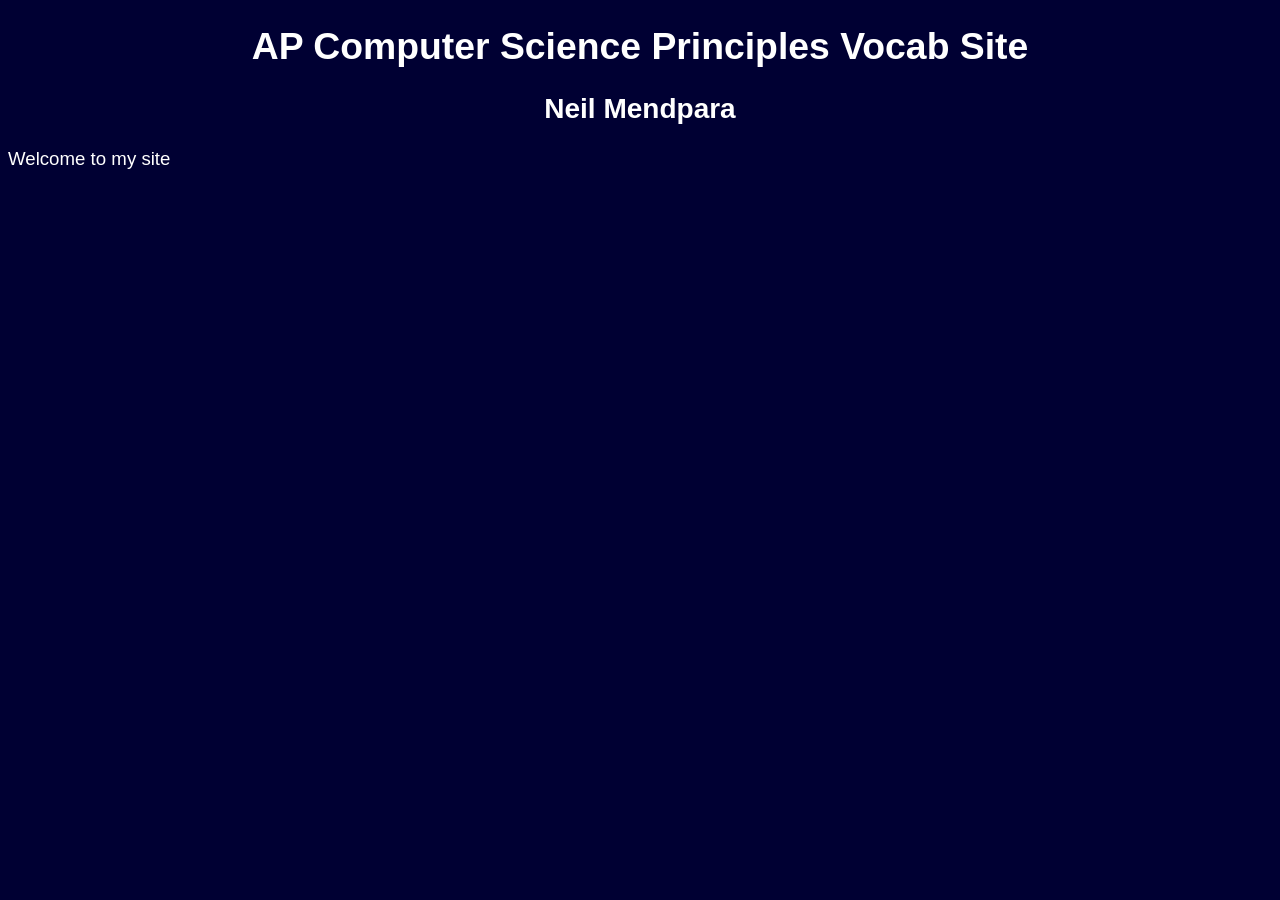
==== index.html @ 32c5370c "Add files via upload" ====
<!DOCTYPE html>
<html>
	<head>
		<title>
			AP Computer Science Principles Vocab Site
		</title>
		<link href="style1.css" rel = "stylesheet" type = "text/css"
	</head>
	<style>
	h1 {text-align: center;}
	h2 {text-align: center;}
	</style>
	<body>
		<h1>
			AP Computer Science Principles Vocab Site
		</h1>
		<h2>
			Neil Mendpara
		</h2>
		<p> 
			Welcome to my site
		</p?
	</body>

	
	
	
	
	
	
	
	
</html>
---- style1.css ----
body	{background-color:#000033;
		color: #FFFFFF;
		font-family: sans-serif;
		font-size:14pt;
		}
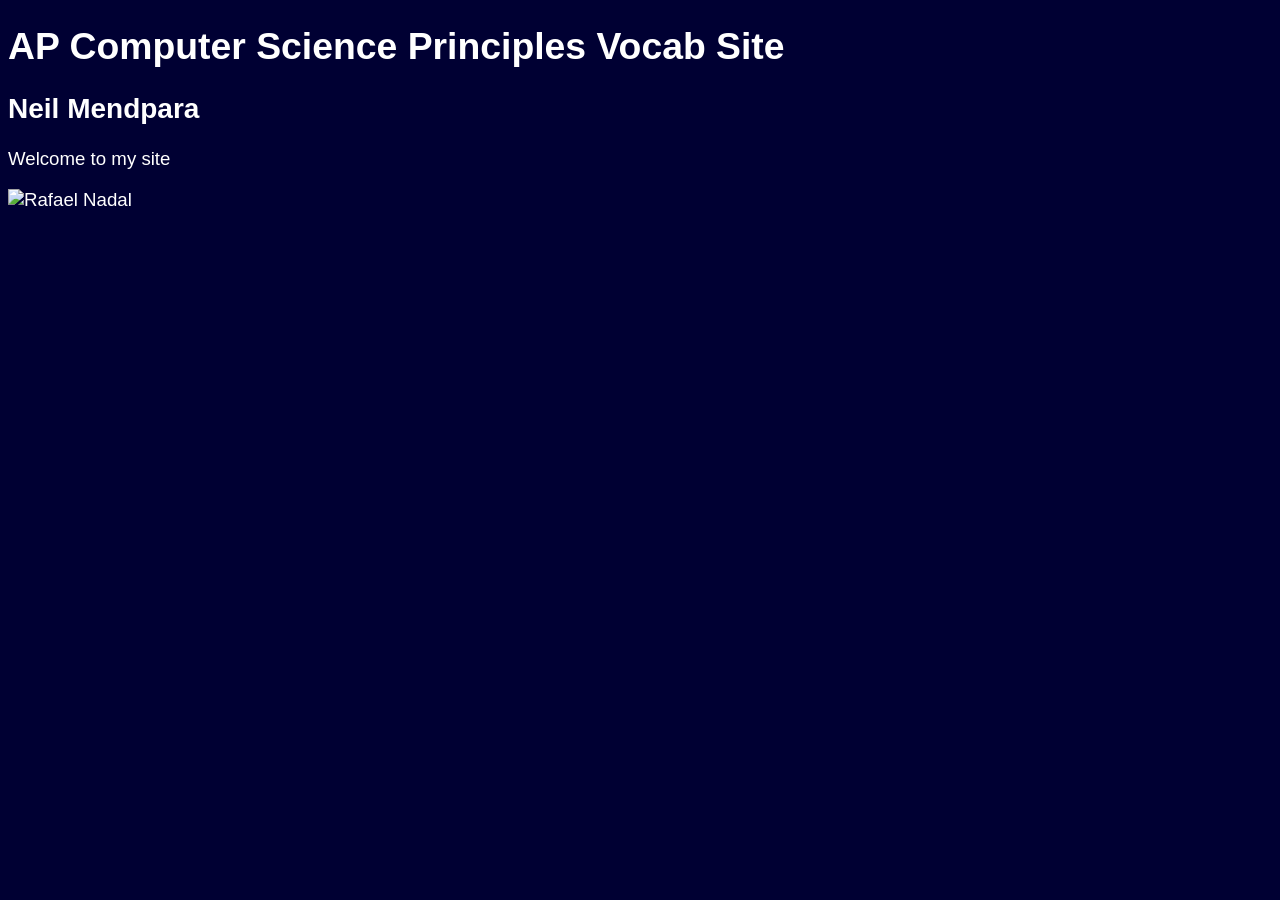
==== commit 7597646c: "Update index.html" ====
--- a/index.html
+++ b/index.html
@@ -6,10 +6,6 @@
 		</title>
 		<link href="style1.css" rel = "stylesheet" type = "text/css"
 	</head>
-	<style>
-	h1 {text-align: center;}
-	h2 {text-align: center;}
-	</style>
 	<body>
 		<h1>
 			AP Computer Science Principles Vocab Site
@@ -19,7 +15,8 @@
 		</h2>
 		<p> 
 			Welcome to my site
-		</p?
+		</p>
+		<img src= "images/rafa.jpg" title = "Rafael Nadal" style ="width:30%"/>
 	</body>
 
 	
@@ -30,4 +27,4 @@
 	
 	
 	
-</html>+</html>
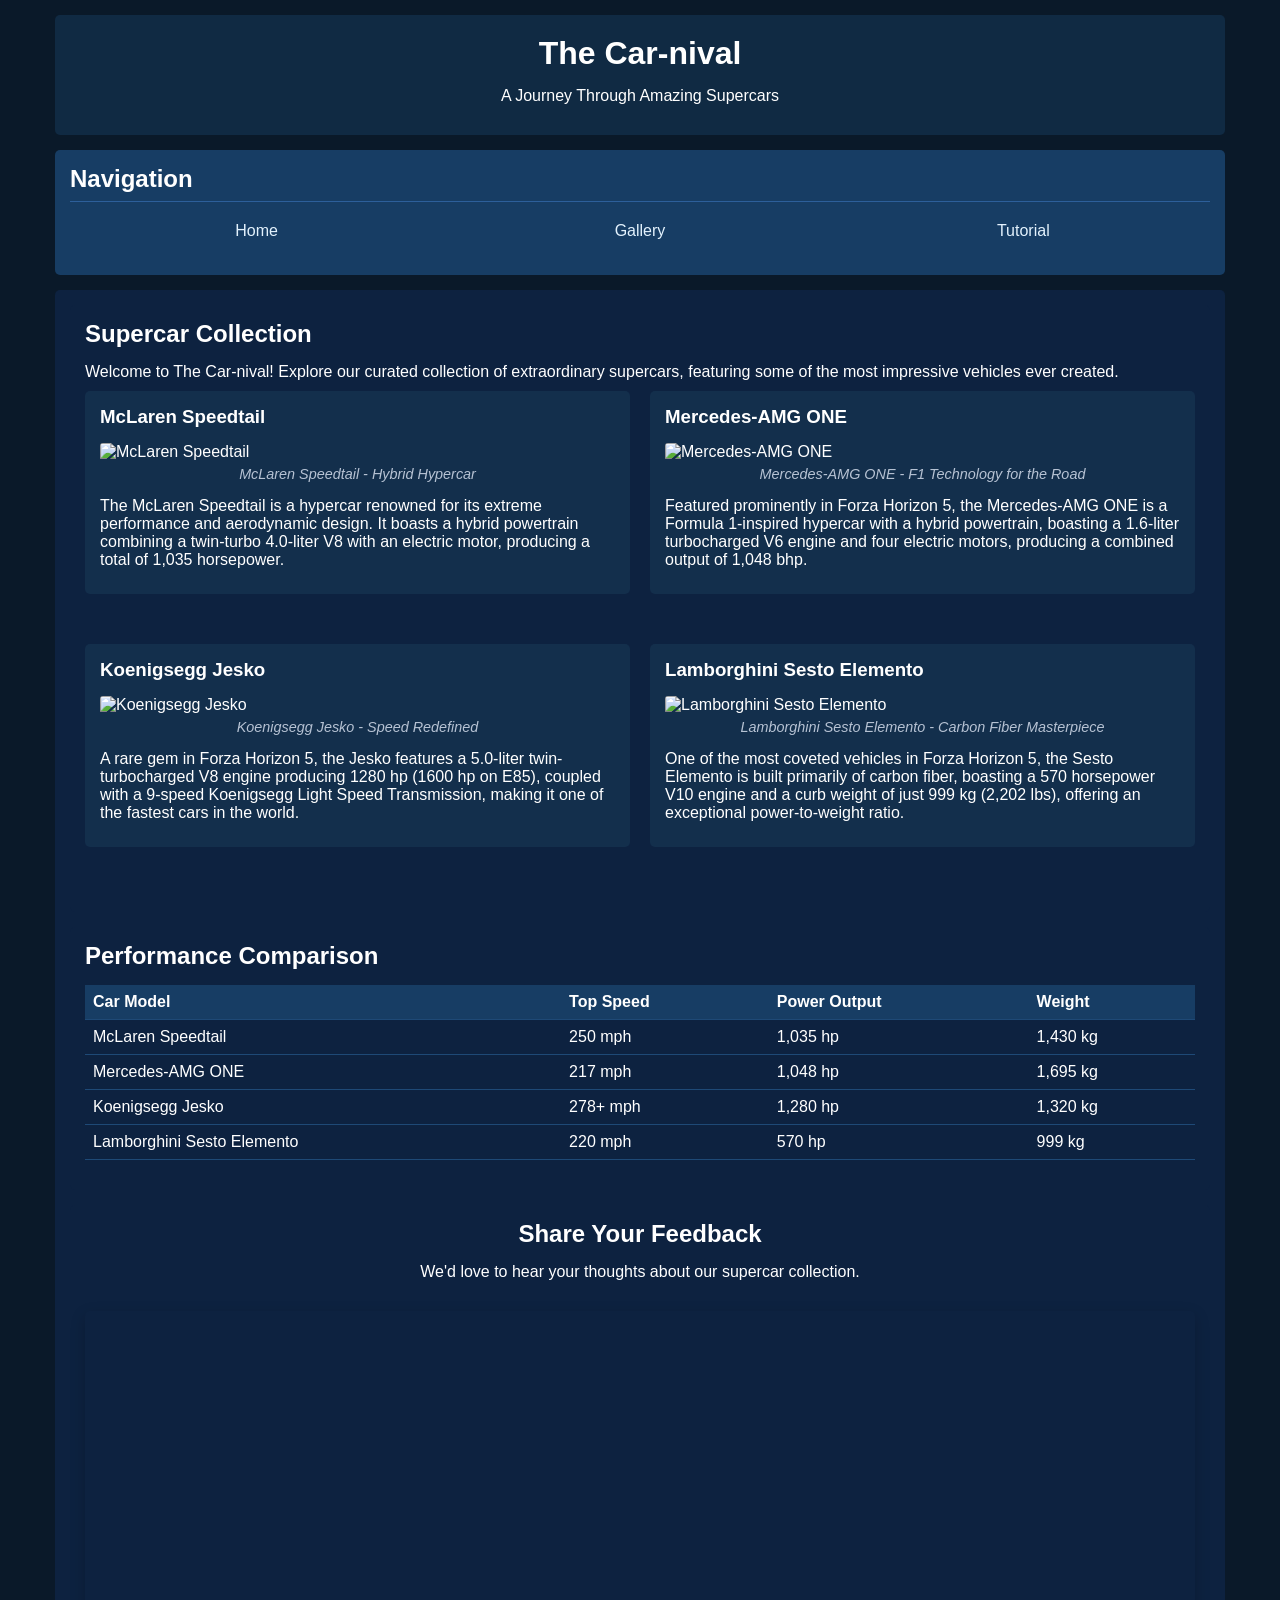
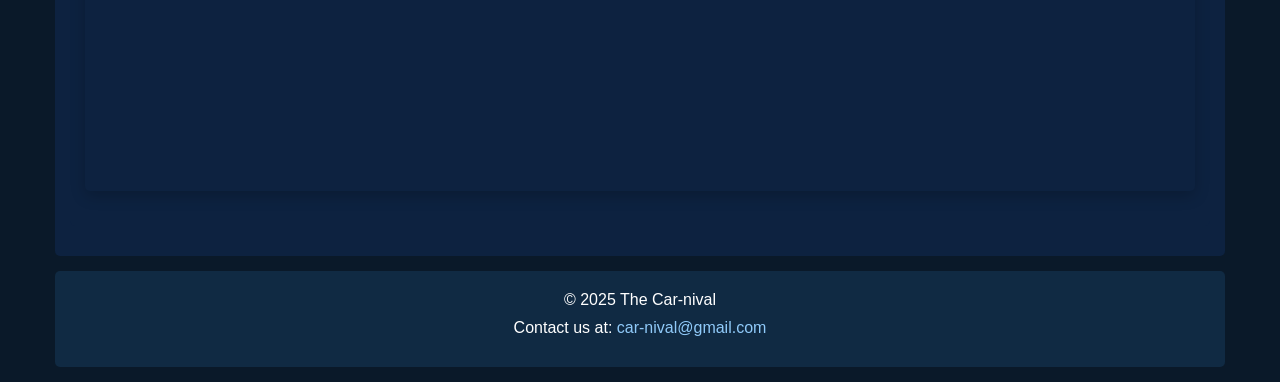
==== commit aa71a3bc: "Add files via upload updated site" ====
--- a/index.html
+++ b/index.html
@@ -1,30 +1,128 @@
-<!DOCTYPE html>
-<html>
-	<head>
-		<title>
-			AP Computer Science Principles Vocab Site
-		</title>
-		<link href="style1.css" rel = "stylesheet" type = "text/css"
-	</head>
-	<body>
-		<h1>
-			AP Computer Science Principles Vocab Site
-		</h1>
-		<h2>
-			Neil Mendpara
-		</h2>
-		<p> 
-			Welcome to my site
-		</p>
-		<img src= "images/rafa.jpg" title = "Rafael Nadal" style ="width:30%"/>
-	</body>
-
-	
-	
-	
-	
-	
-	
-	
-	
-</html>
+<!doctype html>
+<html lang="en">
+<head>
+  <meta charset="utf-8">
+  <meta name="viewport" content="width=device-width, initial-scale=1.0">
+  <title>The Car-nival</title>
+  <link rel="stylesheet" href="style.css">
+  <script>
+    function carAlert() {
+      alert("You clicked a cool car!");
+    }
+  </script>
+</head>
+<body>
+  <header>
+    <h1>The Car-nival</h1>
+    <p>A Journey Through Amazing Supercars</p>
+  </header>
+  
+  <nav>
+    <h2>Navigation</h2>
+    <ul>
+      <li><a href="index.html" class="active">Home</a></li>
+      <li><a href="gallery.html">Gallery</a></li>
+	  <li><a href="tutorial.html">Tutorial</a></li>
+    </ul>
+  </nav>
+  <main>
+    <section>
+      <h2>Supercar Collection</h2>
+      <p>Welcome to The Car-nival! Explore our curated collection of extraordinary supercars, featuring some of the most impressive vehicles ever created.</p>
+      
+      <div class="gallery-grid">
+        <div class="car-card">
+          <h3>McLaren Speedtail</h3>
+          <figure>
+            <img onclick="carAlert()" src="https://upload.wikimedia.org/wikipedia/commons/thumb/3/35/McLaren_Speedtail_Genf_2019_1Y7A5636.jpg/960px-McLaren_Speedtail_Genf_2019_1Y7A5636.jpg" alt="McLaren Speedtail" class="car-image">
+            <figcaption>McLaren Speedtail - Hybrid Hypercar</figcaption>
+          </figure>
+          <p>The McLaren Speedtail is a hypercar renowned for its extreme performance and aerodynamic design. It boasts a hybrid powertrain combining a twin-turbo 4.0-liter V8 with an electric motor, producing a total of 1,035 horsepower.</p>
+        </div>
+        
+        <div class="car-card">
+          <h3>Mercedes-AMG ONE</h3>
+          <figure>
+            <img onclick="carAlert()" src="https://upload.wikimedia.org/wikipedia/commons/3/3b/Mercedes-AMG_One_IAA_2021_1X7A0108.jpg" alt="Mercedes-AMG ONE" class="car-image">
+            <figcaption>Mercedes-AMG ONE - F1 Technology for the Road</figcaption>
+          </figure>
+          <p>Featured prominently in Forza Horizon 5, the Mercedes-AMG ONE is a Formula 1-inspired hypercar with a hybrid powertrain, boasting a 1.6-liter turbocharged V6 engine and four electric motors, producing a combined output of 1,048 bhp.</p>
+        </div>
+      </div>
+      
+      <div class="gallery-grid">
+        <div class="car-card">
+          <h3>Koenigsegg Jesko</h3>
+          <figure>
+            <img onclick="carAlert()" src="https://upload.wikimedia.org/wikipedia/commons/8/82/Koenigsegg_Jesko_Auto_Zuerich_2023_1X7A0924.jpg" alt="Koenigsegg Jesko" class="car-image">
+            <figcaption>Koenigsegg Jesko - Speed Redefined</figcaption>
+          </figure>
+          <p>A rare gem in Forza Horizon 5, the Jesko features a 5.0-liter twin-turbocharged V8 engine producing 1280 hp (1600 hp on E85), coupled with a 9-speed Koenigsegg Light Speed Transmission, making it one of the fastest cars in the world.</p>
+        </div>
+        
+        <div class="car-card">
+          <h3>Lamborghini Sesto Elemento</h3>
+          <figure>
+            <img onclick="carAlert()" src="https://upload.wikimedia.org/wikipedia/commons/1/1f/Lamborghini_Sesto_Elemento_%2816107850781%29.jpg" alt="Lamborghini Sesto Elemento" class="car-image">
+            <figcaption>Lamborghini Sesto Elemento - Carbon Fiber Masterpiece</figcaption>
+          </figure>
+          <p>One of the most coveted vehicles in Forza Horizon 5, the Sesto Elemento is built primarily of carbon fiber, boasting a 570 horsepower V10 engine and a curb weight of just 999 kg (2,202 lbs), offering an exceptional power-to-weight ratio.</p>
+        </div>
+      </div>
+    </section>
+    
+    <section>
+      <h2>Performance Comparison</h2>
+      <table>
+        <thead>
+          <tr>
+            <th>Car Model</th>
+            <th>Top Speed</th>
+            <th>Power Output</th>
+            <th>Weight</th>
+          </tr>
+        </thead>
+        <tbody>
+          <tr>
+            <td>McLaren Speedtail</td>
+            <td>250 mph</td>
+            <td>1,035 hp</td>
+            <td>1,430 kg</td>
+          </tr>
+          <tr>
+            <td>Mercedes-AMG ONE</td>
+            <td>217 mph</td>
+            <td>1,048 hp</td>
+            <td>1,695 kg</td>
+          </tr>
+          <tr>
+            <td>Koenigsegg Jesko</td>
+            <td>278+ mph</td>
+            <td>1,280 hp</td>
+            <td>1,320 kg</td>
+          </tr>
+          <tr>
+            <td>Lamborghini Sesto Elemento</td>
+            <td>220 mph</td>
+            <td>570 hp</td>
+            <td>999 kg</td>
+          </tr>
+        </tbody>
+      </table>
+    </section>
+    
+    <section class="feedback-section">
+      <h2>Share Your Feedback</h2>
+      <p>We'd love to hear your thoughts about our supercar collection.</p>
+      <div class="iframe-container">
+        <iframe width="640px" height="480px" src="https://forms.office.com/Pages/ResponsePage.aspx?id=-x3OL5-ROEmquMR_D8kYLfLm0SadhDlBmdQaxS61771UQUpHTUE0SUE2WVQzV0syVjYxQUFVUUNXRi4u&embed=true" frameborder="0" marginwidth="0" marginheight="0" style="border: none; max-width:100%; max-height:100vh" allowfullscreen webkitallowfullscreen mozallowfullscreen msallowfullscreen></iframe>
+      </div>
+    </section>
+  </main>
+  
+  <footer>
+    <p>© 2025 The Car-nival</p>
+    <p>Contact us at: <a href="mailto:car-nival@gmail.com">car-nival@gmail.com</a></p>
+  </footer>
+</body>
+</html>
--- a/style.css
+++ b/style.css
@@ -0,0 +1,240 @@
+* {
+  margin: 0;
+  padding: 0;
+  box-sizing: border-box;
+}
+
+body {
+  font-family: Arial, sans-serif;
+  color: #ffffff;
+  background-color: #0a1929;
+  max-width: 1200px;
+  margin: 0 auto;
+  padding: 15px;
+  display: flex;
+  flex-direction: column;
+  min-height: 100vh;
+}
+
+nav ul {
+  list-style-type: none;
+  margin-left: 0;
+  margin-top: 10px;
+  display: flex;
+  flex-wrap: wrap;
+  justify-content: space-between;
+  gap: 10px;
+}
+
+nav li {
+  flex: 1;
+  min-width: 150px;
+}
+
+.gallery-grid {
+  display: flex;
+  flex-wrap: wrap;
+  gap: 20px;
+  margin-bottom: 30px;
+  justify-content: space-between;
+}
+
+.car-card {
+  flex: 1 0 300px;
+  margin-bottom: 20px;
+  padding: 15px;
+  background-color: #132f4c;
+  border-radius: 5px;
+  display: flex;
+  flex-direction: column;
+  transition: transform 0.3s ease, box-shadow 0.3s ease;
+}
+
+.car-card:hover {
+  transform: translateY(-5px);
+  box-shadow: 0 10px 20px rgba(0,0,0,0.3);
+}
+
+header, footer {
+  display: flex;
+  flex-direction: column;
+  align-items: center;
+  justify-content: center;
+  text-align: center;
+  padding: 20px;
+  background-color: #102a43;
+  color: white;
+  border-radius: 5px;
+  margin-bottom: 15px;
+  width: 100%;
+}
+
+footer {
+  margin-top: auto;
+  margin-bottom: 0;
+}
+
+h1, h2, h3 {
+  margin-bottom: 15px;
+  color: #ffffff;
+}
+
+h1 {
+  font-size: 2rem;
+  text-align: center;
+}
+
+p {
+  margin-bottom: 10px;
+}
+
+a {
+  color: #90caf9;
+  text-decoration: none;
+}
+
+a:hover {
+  text-decoration: underline;
+}
+
+nav {
+  background-color: #173d64;
+  padding: 15px;
+  border-radius: 5px;
+  margin-bottom: 15px;
+  transition: transform 0.3s ease, box-shadow 0.3s ease;
+}
+
+nav:hover {
+  transform: translateY(-3px);
+  box-shadow: 0 5px 15px rgba(0,0,0,0.4);
+}
+
+nav h2 {
+  color: white;
+  border-bottom: 1px solid #2d5f9a;
+  padding-bottom: 8px;
+}
+
+nav:hover h2 {
+  color: #90caf9;
+}
+
+nav a {
+  color: #e3f2fd;
+  display: block;
+  padding: 5px 10px;
+  border-radius: 3px;
+  text-align: center;
+}
+
+nav a:hover {
+  color: white;
+  background-color: #1e4976;
+  text-decoration: none;
+}
+
+main {
+  flex: 1;
+  display: flex;
+  flex-direction: column;
+}
+
+main, section {
+  background-color: #0d2240;
+  padding: 15px;
+  border-radius: 5px;
+  margin-bottom: 15px;
+}
+
+.car-image {
+  width: 100%;
+  height: auto;
+  border-radius: 3px;
+  cursor: pointer;
+}
+
+.car-image:hover {
+  opacity: 0.9;
+}
+
+figure {
+  margin-bottom: 10px;
+}
+
+figcaption {
+  font-style: italic;
+  font-size: 0.9rem;
+  text-align: center;
+  padding: 5px 0;
+  color: #b6c2d3;
+}
+
+ol, ul {
+  margin-left: 20px;
+  margin-bottom: 15px;
+}
+
+table {
+  width: 100%;
+  border-collapse: collapse;
+  margin: 15px 0;
+}
+
+th, td {
+  padding: 8px;
+  text-align: left;
+  border-bottom: 1px solid #1e4976;
+}
+
+th {
+  background-color: #173d64;
+}
+
+/* New styles for the iframe section */
+.feedback-section {
+  display: flex;
+  flex-direction: column;
+  align-items: center;
+}
+
+.iframe-container {
+  width: 100%;
+  display: flex;
+  justify-content: center;
+  margin-top: 20px;
+  margin-bottom: 20px;
+}
+
+.iframe-container iframe {
+  width: 100%;
+  border-radius: 5px;
+  box-shadow: 0 5px 15px rgba(0,0,0,0.2);
+  transition: transform 0.3s ease, box-shadow 0.3s ease;
+}
+
+.iframe-container iframe:hover {
+  transform: translateY(-3px);
+  box-shadow: 0 8px 20px rgba(0,0,0,0.3);
+}
+
+/* Responsive adjustments */
+@media (max-width: 768px) {
+  .gallery-grid {
+    flex-direction: column;
+  }
+  
+  .car-card {
+    flex: 1 0 100%;
+  }
+  
+  .iframe-container iframe {
+    height: 400px;
+  }
+}
+
+@media (max-width: 480px) {
+  .iframe-container iframe {
+    height: 350px;
+  }
+}
